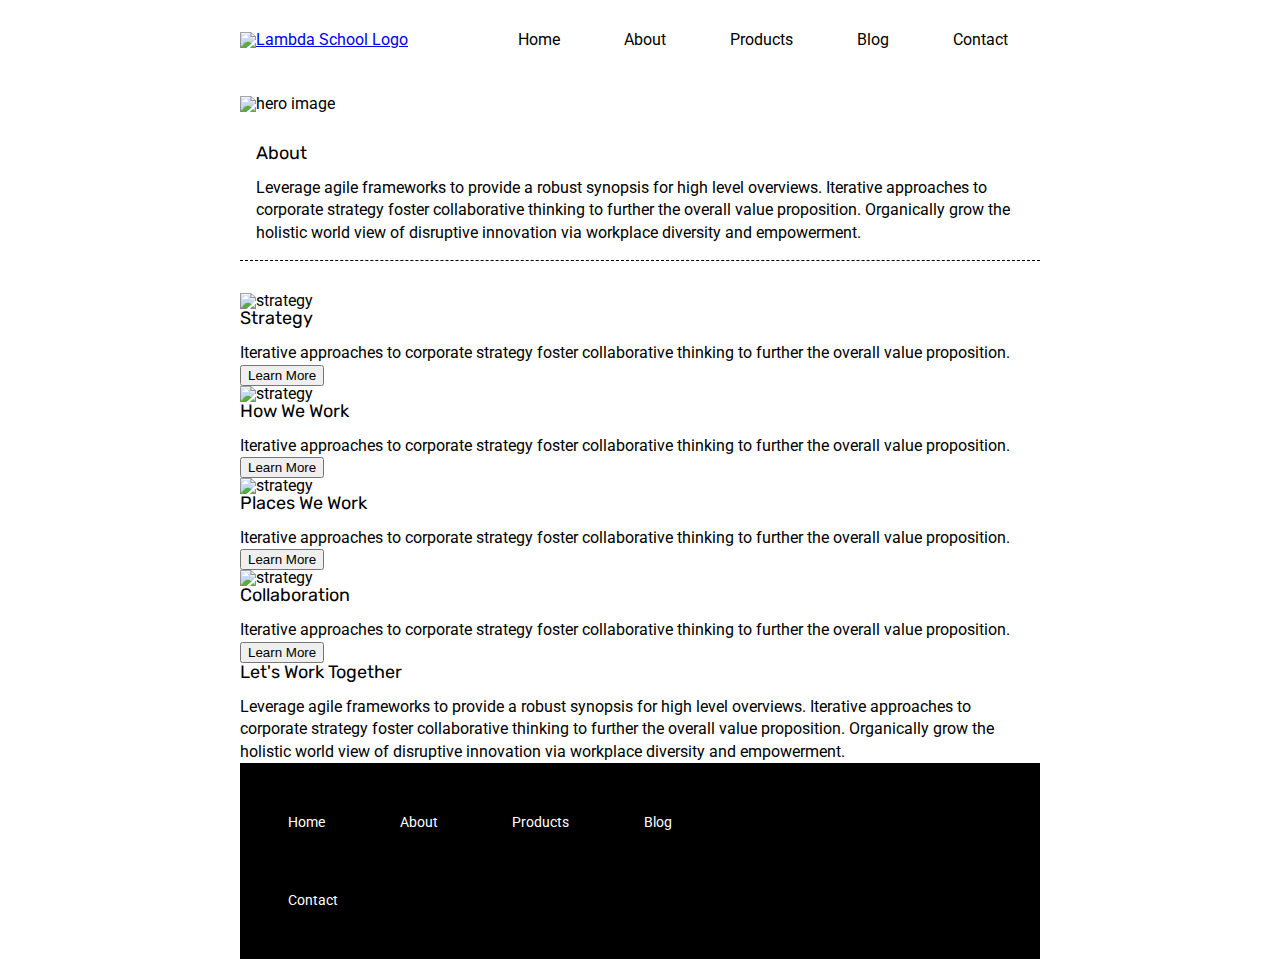
==== about.html @ d5644734 "about.html - added header, logo, anv, hero img. added html and styles for about-info, about-box(4), " ====
<!doctype html>

<html lang="en">
<head>
  <meta charset="utf-8">

  <title>Sprint Challenge - About</title>

  <link href="https://fonts.googleapis.com/css?family=Roboto|Rubik" rel="stylesheet">
  <link rel="stylesheet" href="css/index.css">

</head>

<body>

    <div class="container about-page">

      <header>
        <div class="logo">
            <a href="index.html">
                <img src="img/lambda-black.png" alt="Lambda School Logo">
            </a>
        </div>
        <nav>
            <a href="index.html">Home</a>
            <a href="about.html">About</a>
            <a href="products.html">Products</a>
            <a href="blog.html">Blog</a>
            <a href="contact.html">Contact</a>
        </nav>
    </header>
    
    <section class="hero">
        <img src="img/jumbo-about.png" alt="hero image">
    </section>
    <section class="about-info">
      <h1>About</h1>
      <p>Leverage agile frameworks to provide a robust synopsis for high level overviews. Iterative approaches to corporate strategy foster collaborative thinking to further the overall value proposition. Organically grow the holistic world view of disruptive innovation via workplace diversity and empowerment.</p> 
  </section> 



    
    
    <div class="about-box">
      <img src="img/about-plan.png" alt="strategy">
      <h3>Strategy</h3>
      <p>Iterative approaches to corporate strategy foster collaborative thinking to further the overall value proposition.</p>
      <button>Learn More</button>
    </div>

    <div class="about-box">
      <img src="img/about-working.png" alt="strategy">
      <h3>How We Work</h3>
      <p>Iterative approaches to corporate strategy foster collaborative thinking to further the overall value proposition.</p>
      <button>Learn More</button>
    </div>
   
    <div class="about-box">
      <img src="img/about-office.png" alt="strategy">
      <h3>Places We Work</h3>
      <p>Iterative approaches to corporate strategy foster collaborative thinking to further the overall value proposition.</p>
      <button>Learn More</button>
    </div>

    <div class="about-box">
      <img src="img/about-meeting.png" alt="strategy">
      <h3>Collaboration</h3>
      <p>Iterative approaches to corporate strategy foster collaborative thinking to further the overall value proposition.</p>
      <button>Learn More</button>
    </div>   
    
    <div class="about-bottom">
      <h3>Let's Work Together</h3>
      <p>Leverage agile frameworks to provide a robust synopsis for high level overviews. Iterative approaches to corporate strategy foster collaborative thinking to further the overall value proposition. Organically grow the holistic world view of disruptive innovation via workplace diversity and empowerment.</p>
    </div>
    

    
        
      <footer>
        <nav>
          <a href="index.html">Home</a>
          <a href="#">About</a>
          <a href="#">Products</a>
          <a href="#">Blog</a>
          <a href="#">Contact</a>
        </nav>
      </footer>
    </div><!-- container -->        
</body>
</html>
---- css/index.css ----
/* http://meyerweb.com/eric/tools/css/reset/ 
   v2.0 | 20110126
   License: none (public domain)
*/

html, body, div, span, applet, object, iframe,
h1, h2, h3, h4, h5, h6, p, blockquote, pre,
a, abbr, acronym, address, big, cite, code,
del, dfn, em, img, ins, kbd, q, s, samp,
small, strike, strong, sub, sup, tt, var,
b, u, i, center,
dl, dt, dd, ol, ul, li,
fieldset, form, label, legend,
table, caption, tbody, tfoot, thead, tr, th, td,
article, aside, canvas, details, embed, 
figure, figcaption, footer, header, hgroup, 
menu, nav, output, ruby, section, summary,
time, mark, audio, video {
	margin: 0;
	padding: 0;
	border: 0;
	font-size: 100%;
	font: inherit;
	vertical-align: baseline;
}
/* HTML5 display-role reset for older browsers */
article, aside, details, figcaption, figure, 
footer, header, hgroup, menu, nav, section {
	display: block;
}
body {
	line-height: 1;
}
ol, ul {
	list-style: none;
}
blockquote, q {
	quotes: none;
}
blockquote:before, blockquote:after,
q:before, q:after {
	content: '';
	content: none;
}
table {
	border-collapse: collapse;
	border-spacing: 0;
}

* {
    box-sizing: border-box;
}

html, body {
    height: 100%;
    font-family: 'Roboto', sans-serif;
}

h1, h2, h3, h4, h5 {
    font-size: 18px;
    margin-bottom: 15px;
    font-family: 'Rubik', sans-serif;
}

p {
    line-height: 1.4;
}

.container {
    width: 800px;
    margin: 0 auto;
}

/* header styles - logo and nav */

header{
    display: flex;
    flex-wrap: wrap;
    justify-content: space-between;
    align-items: center;
}

.logo{
    
}

nav{
    display: flex;
    flex-wrap: wrap;
    justify-content: space-between;
    align-items: center;
}

nav a{
    text-decoration: none;
    color: black;
    padding: 2rem;
}

.hero img{
    margin: 1rem 0;
}

/* end header styles - logo and nav */

.top-content {
    display: flex;
    flex-wrap: wrap;
    justify-content: space-evenly;
    margin-bottom: 20px;
    border-bottom: 1px dashed black;
}

.top-content .text-container {
    width: 48%;
    padding: 0 1%;
    padding-bottom: 20px;  
}

.middle-content {
    margin-bottom: 20px;
    border-bottom: 1px dashed black;
}

.middle-content h2 {
    padding: 0 2%;
    margin-bottom: 0;
}

.middle-content .boxes {
    display: flex;
    flex-wrap: wrap;
    flex-direction: row;
    justify-content: space-evenly;
}

.middle-content .boxes .box {
    width: 12.5%;
    height: 100px;
    /* background: black; */
    margin: 20px 2.5%;
    color: white;
    display: flex;
    align-items: center;
    justify-content: center;
}

.box1{
    background-color: teal;
}

.box2{
    background-color: gold;
}

.box3{
    background-color: cadetblue;
}

.box4{
    background-color: coral;
}

.box5{
    background-color: crimson;
}

.box6{
    background-color: forestgreen;
}

.box7{
    background-color: darkorchid;
}

.box8{
    background-color: hotpink;
}

.box9{
    background-color: indigo;
}

.box10{
    background-color: dodgerblue;
}

.bottom-content {
    display: flex;
    margin: 0 2% 20px;
    justify-content: space-around;
}

.bottom-content .text-container {
    padding-right: 4%;
}

.bottom-content .text-container:last-child {
    padding-right: 0;
}

footer {
    width: 100%;
    background: black;
}

footer nav {
    width: 60%;
    display: flex;
    justify-content: space-between;
    align-items: center;
    padding: 20px 2%;
    font-size: 14px;
}

footer nav a {
    color: white;
    text-decoration: none;
}

.about-info{
    padding: 1rem;
    border-bottom: 1px dashed black;
    margin-bottom: 2rem;
}
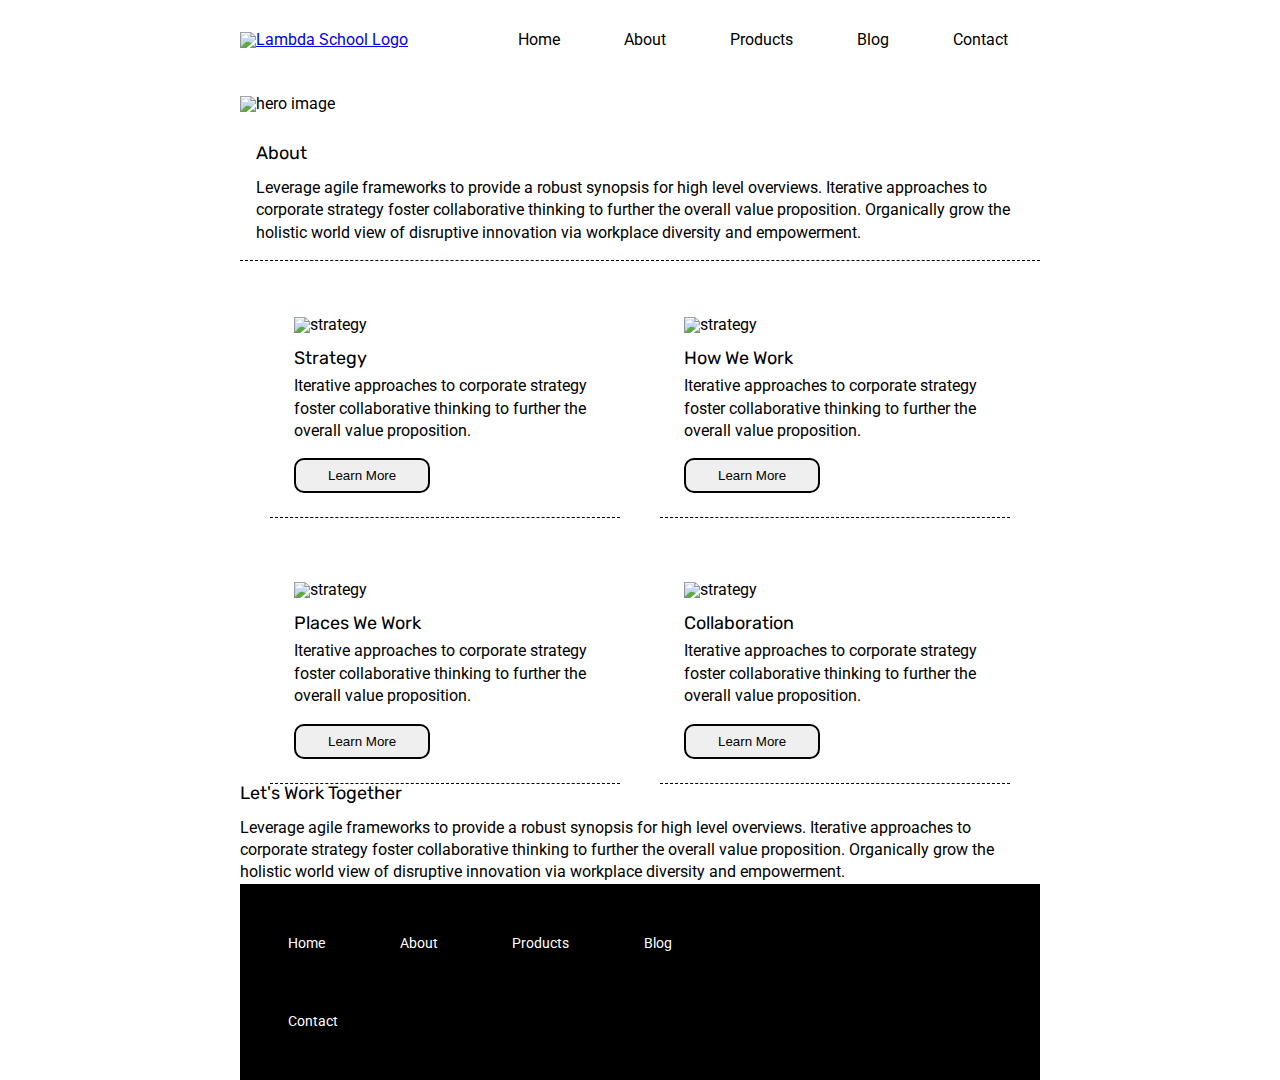
==== commit 9f3fc296: "index.css - added styles for about boxes and contents" ====
--- a/about.html
+++ b/about.html
@@ -41,34 +41,37 @@
 
 
     
+    <div class="about-box-container">
+      <div class="about-box">
+        <img src="img/about-plan.png" alt="strategy">
+        <h3>Strategy</h3>
+        <p>Iterative approaches to corporate strategy foster collaborative thinking to further the overall value proposition.</p>
+        <button>Learn More</button>
+      </div>
+
+      <div class="about-box">
+        <img src="img/about-working.png" alt="strategy">
+        <h3>How We Work</h3>
+        <p>Iterative approaches to corporate strategy foster collaborative thinking to further the overall value proposition.</p>
+        <button>Learn More</button>
+      </div>
     
-    <div class="about-box">
-      <img src="img/about-plan.png" alt="strategy">
-      <h3>Strategy</h3>
-      <p>Iterative approaches to corporate strategy foster collaborative thinking to further the overall value proposition.</p>
-      <button>Learn More</button>
+      <div class="about-box">
+        <img src="img/about-office.png" alt="strategy">
+        <h3>Places We Work</h3>
+        <p>Iterative approaches to corporate strategy foster collaborative thinking to further the overall value proposition.</p>
+        <button>Learn More</button>
+      </div>
+
+      <div class="about-box">
+        <img src="img/about-meeting.png" alt="strategy">
+        <h3>Collaboration</h3>
+        <p>Iterative approaches to corporate strategy foster collaborative thinking to further the overall value proposition.</p>
+        <button>Learn More</button>
+      </div>
     </div>
 
-    <div class="about-box">
-      <img src="img/about-working.png" alt="strategy">
-      <h3>How We Work</h3>
-      <p>Iterative approaches to corporate strategy foster collaborative thinking to further the overall value proposition.</p>
-      <button>Learn More</button>
-    </div>
-   
-    <div class="about-box">
-      <img src="img/about-office.png" alt="strategy">
-      <h3>Places We Work</h3>
-      <p>Iterative approaches to corporate strategy foster collaborative thinking to further the overall value proposition.</p>
-      <button>Learn More</button>
-    </div>
 
-    <div class="about-box">
-      <img src="img/about-meeting.png" alt="strategy">
-      <h3>Collaboration</h3>
-      <p>Iterative approaches to corporate strategy foster collaborative thinking to further the overall value proposition.</p>
-      <button>Learn More</button>
-    </div>   
     
     <div class="about-bottom">
       <h3>Let's Work Together</h3>
--- a/css/index.css
+++ b/css/index.css
@@ -80,10 +80,6 @@
     align-items: center;
 }
 
-.logo{
-    
-}
-
 nav{
     display: flex;
     flex-wrap: wrap;
@@ -222,4 +218,38 @@
     padding: 1rem;
     border-bottom: 1px dashed black;
     margin-bottom: 2rem;
+}
+
+.about-box-container{
+    display: flex;
+    flex-direction: row;
+    flex-wrap: wrap;
+    gap: 2.5rem;
+    justify-content: center;
+}
+
+.about-box{
+    padding: 1rem;
+    width: 350px;
+    border-bottom: 1px dashed black;
+}
+
+.about-box img{
+    width: 100%;
+    margin: .5rem;
+}
+
+.about-box h3{
+    margin: .5rem;
+}
+
+.about-box p{
+    margin: .5rem;
+}
+
+button{
+    padding: .5rem 2rem;
+    border: 2px solid black;
+    border-radius: 10px;
+    margin: .5rem;
 }